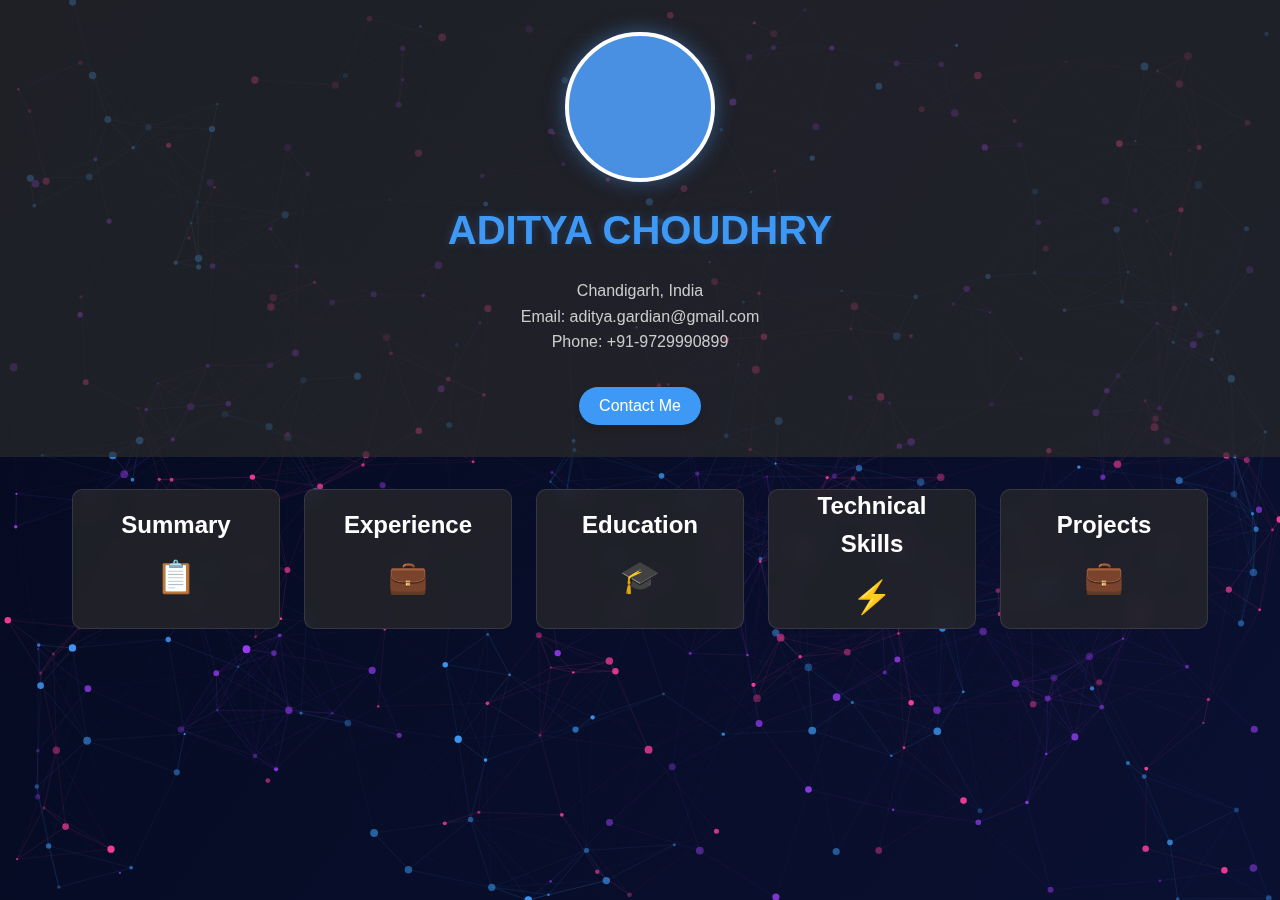
==== index.html @ 3d38e853 "Assistant checkpoint: Fixed name and animation errors" ====
<!DOCTYPE html>
<html lang="en">
<head>
    <meta charset="UTF-8">
    <meta name="viewport" content="width=device-width, initial-scale=1.0">
    <title>Aditya Choudhry - Developer Portfolio</title>
    <link rel="stylesheet" href="style.css">
    <link rel="stylesheet" href="https://cdnjs.cloudflare.com/ajax/libs/font-awesome/6.4.0/css/all.min.css">
    <meta http-equiv="Content-Security-Policy" content="upgrade-insecure-requests">
</head>
<body>
    <header>
        <div class="profile-section">
            <div class="profile-image">
                <div class="avatar"></div>
            </div>
            <h1>ADITYA CHOUDHRY</h1>
            <div class="contact-info">
                <p>Chandigarh, India</p>
                <p>Email: aditya.gardian@gmail.com</p>
                <p>Phone: +91-9729990899</p>
            </div>
            <button id="contact-btn" class="contact-button">Contact Me</button>
        </div>
    </header>

    <main class="card-container">
        <div class="card" data-section="summary">
            <div class="card-inner">
                <h2>Summary</h2>
                <div class="icon">📋</div>
            </div>
        </div>

        <div class="card" data-section="experience">
            <div class="card-inner">
                <h2>Experience</h2>
                <div class="icon">💼</div>
            </div>
        </div>

        <div class="card" data-section="education">
            <div class="card-inner">
                <h2>Education</h2>
                <div class="icon">🎓</div>
            </div>
        </div>

        <div class="card" data-section="skills">
            <div class="card-inner">
                <h2>Technical Skills</h2>
                <div class="icon">⚡</div>
            </div>
        </div>
    </main>

    <div class="popup-overlay">
        <div class="popup-content">
            <div class="popup-header">
                <h2></h2>
                <button class="close-btn">&times;</button>
            </div>
            <div class="popup-body"></div>
        </div>
    </div>

    <div id="contact-form" class="contact-overlay">
        <div class="contact-popup">
            <div class="contact-header">
                <h2>Contact Me</h2>
                <button class="close-contact-btn">&times;</button>
            </div>
            <div class="contact-body">
                <form id="email-form">
                    <div class="form-group">
                        <label for="name">Your Name</label>
                        <input type="text" id="name" name="name" required>
                    </div>
                    <div class="form-group">
                        <label for="email">Your Email</label>
                        <input type="email" id="email" name="email" required>
                    </div>
                    <div class="form-group">
                        <label for="message">Message</label>
                        <textarea id="message" name="message" required rows="5"></textarea>
                    </div>
                    <button type="submit" class="submit-btn">Send Message</button>
                </form>
                <div class="direct-contact">
                    <p>Or contact me directly:</p>
                    <a href="mailto:aditya.gardian@gmail.com" class="contact-link">
                        <i class="fas fa-envelope"></i> aditya.gardian@gmail.com
                    </a>
                </div>
            </div>
        </div>
    </div>

    <script src="wave.js"></script>
    <script src="projects.js"></script>
    <script src="script.js"></script>
</body>
</html>
---- style.css ----
* {
    margin: 0;
    padding: 0;
    box-sizing: border-box;
    scrollbar-width: thin;
    scrollbar-color: #4a90e2 rgba(26, 26, 26, 0.5);
}

/* Custom scrollbar */
::-webkit-scrollbar {
    width: 8px;
}

::-webkit-scrollbar-track {
    background: rgba(26, 26, 26, 0.5);
}

::-webkit-scrollbar-thumb {
    background: #4a90e2;
    border-radius: 10px;
}

::-webkit-scrollbar-thumb:hover {
    background: #357ab8;
}

:root {
    --primary-color: #4a90e2;
    --accent-color: #357ab8;
    --bg-color: #1a1a1a;
    --card-bg: rgba(42, 42, 42, 0.7);
    --text-color: #fff;
}

body {
    font-family: 'Segoe UI', Tahoma, Geneva, Verdana, sans-serif;
    background: var(--bg-color);
    color: var(--text-color);
    line-height: 1.6;
    overflow-x: hidden;
    transition: background-color 0.5s ease;
}

header {
    text-align: center;
    padding: 2rem;
    background: rgba(42, 42, 42, 0.7);
    position: relative;
    z-index: 1;
}

.profile-section {
    max-width: 800px;
    margin: 0 auto;
}

.profile-image {
    margin-bottom: 1rem;
}

.avatar {
    width: 150px;
    height: 150px;
    border-radius: 50%;
    background: #4a90e2;
    margin: 0 auto;
    border: 4px solid #fff;
    box-shadow: 0 0 20px rgba(74, 144, 226, 0.5);
}

h1 {
    font-size: 2.5rem;
    margin-bottom: 1rem;
    color: var(--primary-color);
    text-shadow: 0 0 10px rgba(74, 144, 226, 0.3);
    transition: color 0.5s ease;
}

.contact-info {
    color: #ccc;
    margin-bottom: 1rem;
}

.contact-button {
    background: var(--primary-color);
    color: white;
    border: none;
    padding: 10px 20px;
    border-radius: 30px;
    font-size: 1rem;
    cursor: pointer;
    transition: all 0.3s ease, background-color 0.5s ease;
    margin-top: 1rem;
    box-shadow: 0 4px 6px rgba(0, 0, 0, 0.1);
}

.contact-button:hover {
    background: var(--accent-color);
    transform: translateY(-3px);
    box-shadow: 0 8px 15px rgba(0, 0, 0, 0.2);
}

.card-container {
    display: grid;
    grid-template-columns: repeat(auto-fit, minmax(180px, 1fr));
    gap: 1.5rem;
    padding: 2rem;
    max-width: 1200px;
    margin: 0 auto 2rem auto;
    position: relative;
    z-index: 1;
}

.card {
    background: rgba(42, 42, 42, 0.7);
    border-radius: 10px;
    overflow: hidden;
    cursor: pointer;
    transition: transform 0.3s ease, box-shadow 0.3s ease;
    backdrop-filter: blur(10px);
    border: 1px solid rgba(255, 255, 255, 0.1);
    height: 140px;
}

.card:hover {
    transform: translateY(-5px) scale(1.05);
    box-shadow: 0 10px 20px rgba(0, 0, 0, 0.2), 0 0 15px rgba(74, 144, 226, 0.5);
    transition: all 0.3s ease, background-color 0.5s ease, box-shadow 0.5s ease;
}

.card-inner {
    padding: 1.2rem;
    text-align: center;
    display: flex;
    flex-direction: column;
    align-items: center;
    justify-content: center;
    height: 100%;
}

.icon {
    font-size: 2rem;
    margin: 0.5rem 0;
}

.popup-overlay, .contact-overlay {
    display: none;
    position: fixed;
    top: 0;
    left: 0;
    width: 100%;
    height: 100%;
    background: rgba(0, 0, 0, 0.8);
    justify-content: center;
    align-items: center;
    z-index: 1000;
}

.popup-content, .contact-popup {
    background: #2a2a2a;
    width: 90%;
    max-width: 800px;
    max-height: 90vh;
    border-radius: 10px;
    overflow-y: auto;
    position: relative;
    box-shadow: 0 0 30px rgba(74, 144, 226, 0.5);
    animation: popUp 0.5s ease;
}

.popup-header, .contact-header {
    padding: 1.5rem;
    background: #4a90e2;
    color: white;
    display: flex;
    justify-content: space-between;
    align-items: center;
}

.popup-body, .contact-body {
    padding: 2rem;
    color: #fff;
}

.close-btn, .close-contact-btn {
    background: none;
    border: none;
    color: white;
    font-size: 2rem;
    cursor: pointer;
}

.close-btn:hover, .close-contact-btn:hover {
    color: #ddd;
}

/* Contact Form Styles */
.form-group {
    margin-bottom: 1.5rem;
}

.form-group label {
    display: block;
    margin-bottom: 0.5rem;
    font-weight: bold;
    color: #ccc;
}

.form-group input, .form-group textarea {
    width: 100%;
    padding: 0.8rem;
    border-radius: 5px;
    border: 1px solid #444;
    background: #333;
    color: #fff;
    font-size: 1rem;
}

.submit-btn {
    background: #4a90e2;
    color: white;
    border: none;
    padding: 0.8rem 1.5rem;
    border-radius: 5px;
    font-size: 1rem;
    cursor: pointer;
    transition: all 0.3s ease;
    width: 100%;
    margin-top: 1rem;
}

.submit-btn:hover {
    background: #357ab8;
}

.direct-contact {
    margin-top: 2rem;
    text-align: center;
    padding-top: 1.5rem;
    border-top: 1px solid #444;
}

.contact-link {
    display: inline-block;
    margin-top: 0.5rem;
    color: #4a90e2;
    text-decoration: none;
    transition: color 0.3s ease;
}

.contact-link:hover {
    color: #93c5fd;
}

/* Projects Section */

/* Projects Section */
.projects-section {
    padding: 2rem;
    max-width: 1200px;
    margin: 0 auto 2rem auto;
    position: relative;
    z-index: 1;
}

.projects-heading {
    text-align: center;
    margin-bottom: 2rem;
    color: var(--primary-color);
    font-size: 2rem;
}

.projects-container {
    display: grid;
    grid-template-columns: repeat(auto-fit, minmax(250px, 1fr));
    gap: 2rem;
}

.project-card {
    background: rgba(42, 42, 42, 0.7);
    border-radius: 10px;
    padding: 1.5rem;
    transition: transform 0.3s ease, box-shadow 0.3s ease;
    backdrop-filter: blur(10px);
    border: 1px solid rgba(255, 255, 255, 0.1);
    animation: fadeInUp 0.5s ease forwards;
    opacity: 0;
    transform: translateY(30px);
}

.project-card:hover {
    transform: translateY(-10px);
    box-shadow: 0 10px 20px rgba(0, 0, 0, 0.2), 0 0 15px rgba(74, 144, 226, 0.5);
}

.project-icon {
    font-size: 2.5rem;
    margin-bottom: 1rem;
    text-align: center;
}

.project-card h3 {
    margin-bottom: 0.8rem;
    color: #4a90e2;
}

.project-card p {
    margin-bottom: 1.5rem;
    color: #ccc;
}

.project-link {
    display: inline-block;
    padding: 0.6rem 1.2rem;
    background: #4a90e2;
    color: white;
    text-decoration: none;
    border-radius: 5px;
    transition: all 0.3s ease;
}

.project-link:hover {
    background: #357ab8;
    transform: translateY(-3px);
}

/* Animations */
@keyframes popUp {
    0% {
        opacity: 0;
        transform: scale(0.8);
    }
    100% {
        opacity: 1;
        transform: scale(1);
    }
}

@keyframes fadeInUp {
    0% {
        opacity: 0;
        transform: translateY(30px);
    }
    100% {
        opacity: 1;
        transform: translateY(0);
    }
}

@media (max-width: 768px) {
    .card-container, .projects-container {
        grid-template-columns: 1fr;
        padding: 1rem;
    }
    
    .popup-content, .contact-popup {
        width: 95%;
        margin: 1rem;
    }
    
    .projects-section {
        padding: 1rem;
    }
}
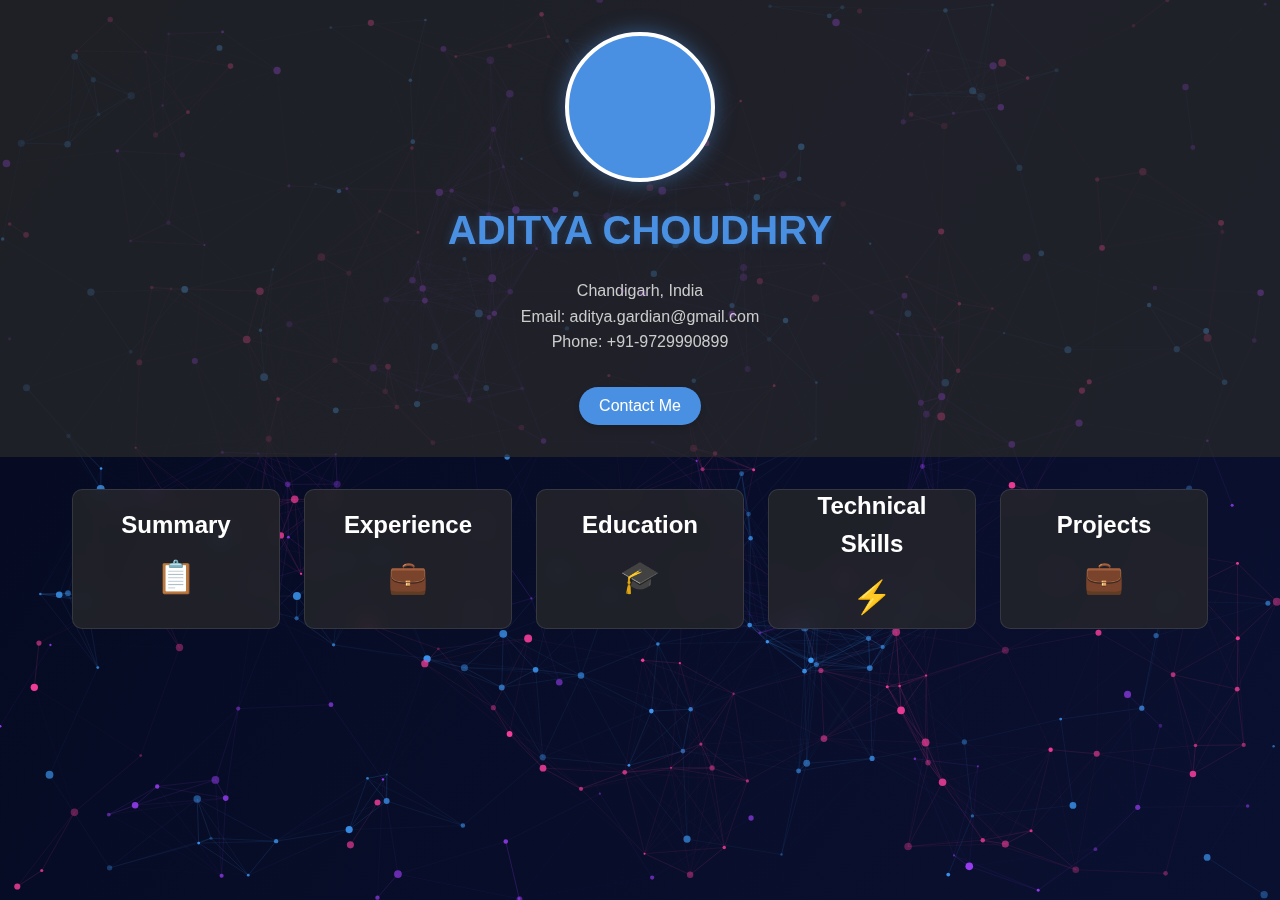
==== commit eea7bb5c: "Assistant checkpoint: Fixed animation issues for GitHub Pages deployment" ====
--- a/index.html
+++ b/index.html
@@ -96,6 +96,14 @@
         </div>
     </div>
 
+    <!-- Load scripts in correct order with proper error handling -->
+    <script>
+        // Handle script loading errors
+        window.onerror = function(message, source, lineno, colno, error) {
+            console.error("Script error:", message, "at", source, "line:", lineno);
+            return true;
+        };
+    </script>
     <script src="wave.js"></script>
     <script src="projects.js"></script>
     <script src="script.js"></script>
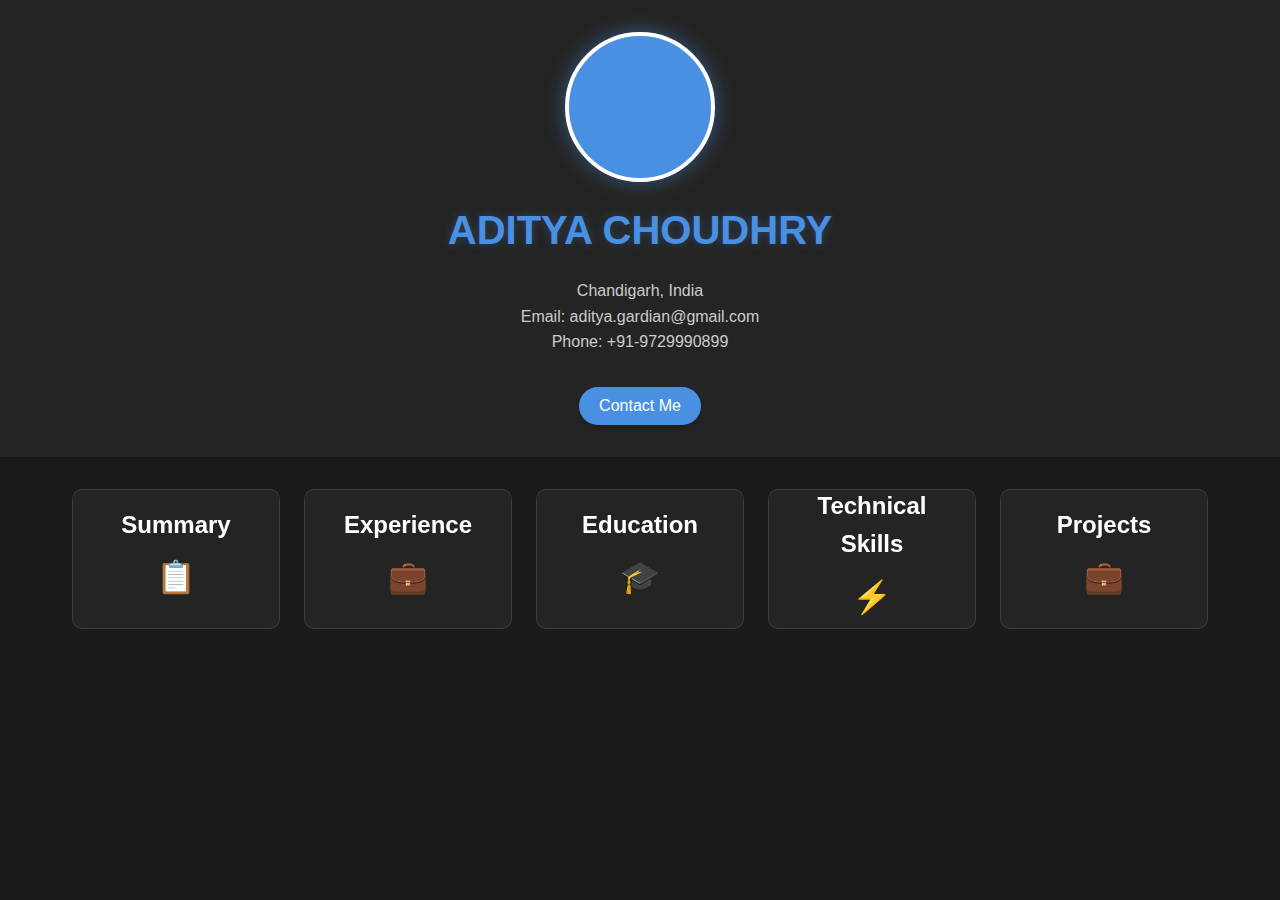
==== commit fefb03bc: "Assistant checkpoint: Fixed syntax errors and script reference issues" ====
--- a/index.html
+++ b/index.html
@@ -107,5 +107,14 @@
     <script src="wave.js"></script>
     <script src="projects.js"></script>
     <script src="script.js"></script>
+    <!-- Add fallback script to ensure everything loads -->
+    <script>
+        // Check if MultiverseBackground is available, if not provide fallback
+        if (typeof MultiverseBackground === 'undefined') {
+            console.log("Providing fallback background...");
+            document.documentElement.style.setProperty('--primary-color', '#4a90e2');
+            document.documentElement.style.setProperty('--accent-color', '#357ab8');
+        }
+    </script>
 </body>
 </html>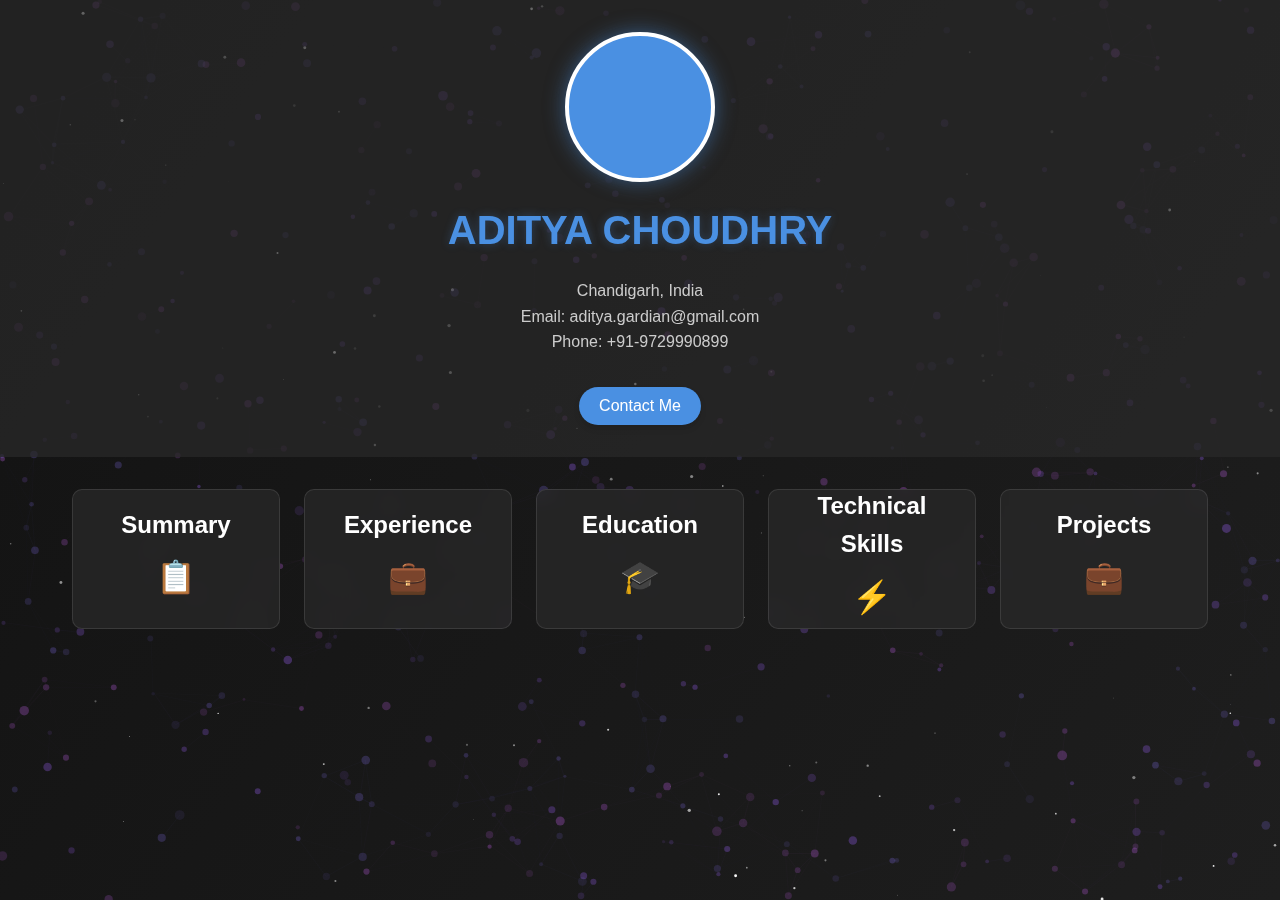
==== commit 67856901: "Assistant checkpoint: Enhanced portfolio with modern design and animations" ====
--- a/index.html
+++ b/index.html
@@ -12,7 +12,9 @@
     <header>
         <div class="profile-section">
             <div class="profile-image">
-                <div class="avatar"></div>
+                <div class="avatar">
+                    <div class="avatar-inner"></div>
+                </div>
             </div>
             <h1>ADITYA CHOUDHRY</h1>
             <div class="contact-info">
--- a/style.css
+++ b/style.css
@@ -1,4 +1,3 @@
-
 * {
     margin: 0;
     padding: 0;
@@ -254,8 +253,6 @@
 }
 
 /* Projects Section */
-
-/* Projects Section */
 .projects-section {
     padding: 2rem;
     max-width: 1200px;
@@ -273,56 +270,159 @@
 
 .projects-container {
     display: grid;
-    grid-template-columns: repeat(auto-fit, minmax(250px, 1fr));
+    grid-template-columns: repeat(auto-fit, minmax(280px, 1fr));
     gap: 2rem;
 }
 
 .project-card {
-    background: rgba(42, 42, 42, 0.7);
-    border-radius: 10px;
-    padding: 1.5rem;
-    transition: transform 0.3s ease, box-shadow 0.3s ease;
-    backdrop-filter: blur(10px);
+    background: rgba(35, 35, 35, 0.8);
+    border-radius: 15px;
+    overflow: hidden;
+    transition: all 0.4s cubic-bezier(0.175, 0.885, 0.32, 1.275);
+    box-shadow: 0 10px 20px rgba(0, 0, 0, 0.1);
     border: 1px solid rgba(255, 255, 255, 0.1);
-    animation: fadeInUp 0.5s ease forwards;
+    animation: fadeInUp 0.6s ease forwards;
     opacity: 0;
     transform: translateY(30px);
+    height: 100%;
+    display: flex;
+    flex-direction: column;
 }
 
 .project-card:hover {
-    transform: translateY(-10px);
-    box-shadow: 0 10px 20px rgba(0, 0, 0, 0.2), 0 0 15px rgba(74, 144, 226, 0.5);
+    transform: translateY(-10px) scale(1.02);
+    box-shadow: 0 15px 30px rgba(0, 0, 0, 0.2), 0 0 20px rgba(110, 72, 170, 0.4);
+    border: 1px solid rgba(255, 255, 255, 0.15);
+}
+
+.project-header {
+    padding: 1.5rem;
+    display: flex;
+    justify-content: center;
+    align-items: center;
+    height: 100px;
+    position: relative;
+    overflow: hidden;
+}
+
+.project-header::before {
+    content: '';
+    position: absolute;
+    top: -50%;
+    left: -50%;
+    width: 200%;
+    height: 200%;
+    background: linear-gradient(45deg, 
+        rgba(255, 255, 255, 0) 0%, 
+        rgba(255, 255, 255, 0.1) 50%, 
+        rgba(255, 255, 255, 0) 100%);
+    transform: rotate(45deg);
+    animation: shine 8s infinite;
 }
 
 .project-icon {
-    font-size: 2.5rem;
+    font-size: 3rem;
+    filter: drop-shadow(0 0 10px rgba(0, 0, 0, 0.3));
+    position: relative;
+    z-index: 2;
+    background: rgba(255, 255, 255, 0.1);
+    width: 70px;
+    height: 70px;
+    display: flex;
+    align-items: center;
+    justify-content: center;
+    border-radius: 50%;
+    backdrop-filter: blur(5px);
+    transition: transform 0.4s ease;
+}
+
+.project-card:hover .project-icon {
+    transform: scale(1.2) rotate(10deg);
+}
+
+.project-content {
+    padding: 1.8rem;
+    flex: 1;
+    display: flex;
+    flex-direction: column;
+}
+
+.project-card h3 {
     margin-bottom: 1rem;
-    text-align: center;
-}
-
-.project-card h3 {
-    margin-bottom: 0.8rem;
-    color: #4a90e2;
+    color: var(--accent-color);
+    font-size: 1.4rem;
+    transition: all 0.3s ease;
+}
+
+.project-card:hover h3 {
+    color: #fff;
 }
 
 .project-card p {
     margin-bottom: 1.5rem;
     color: #ccc;
+    line-height: 1.6;
+    flex: 1;
+}
+
+.tech-stack {
+    display: flex;
+    flex-wrap: wrap;
+    gap: 0.5rem;
+    margin-bottom: 1.5rem;
+}
+
+.tech-badge {
+    background: rgba(110, 72, 170, 0.2);
+    color: #ccc;
+    padding: 0.3rem 0.8rem;
+    border-radius: 20px;
+    font-size: 0.85rem;
+    backdrop-filter: blur(5px);
+    border: 1px solid rgba(110, 72, 170, 0.3);
+    transition: all 0.3s ease;
+}
+
+.project-card:hover .tech-badge {
+    background: rgba(110, 72, 170, 0.3);
+    color: #fff;
 }
 
 .project-link {
     display: inline-block;
-    padding: 0.6rem 1.2rem;
-    background: #4a90e2;
+    padding: 0.8rem 1.5rem;
+    background: linear-gradient(to right, #6e48aa, #9d50bb);
     color: white;
     text-decoration: none;
-    border-radius: 5px;
+    border-radius: 30px;
     transition: all 0.3s ease;
+    font-weight: 500;
+    align-self: flex-start;
+    position: relative;
+    overflow: hidden;
+    z-index: 1;
+}
+
+.project-link::before {
+    content: '';
+    position: absolute;
+    top: 0;
+    left: 0;
+    width: 100%;
+    height: 100%;
+    background: linear-gradient(to right, #9d50bb, #6e48aa);
+    z-index: -1;
+    transition: opacity 0.3s ease;
+    opacity: 0;
 }
 
 .project-link:hover {
-    background: #357ab8;
     transform: translateY(-3px);
+    box-shadow: 0 8px 15px rgba(0, 0, 0, 0.2);
+}
+
+.project-link:hover::before {
+    opacity: 1;
 }
 
 /* Animations */
@@ -348,18 +448,27 @@
     }
 }
 
+@keyframes shine {
+    0% {
+        background-position: -100% 0;
+    }
+    100% {
+        background-position: 100% 0;
+    }
+}
+
 @media (max-width: 768px) {
     .card-container, .projects-container {
         grid-template-columns: 1fr;
         padding: 1rem;
     }
-    
+
     .popup-content, .contact-popup {
         width: 95%;
         margin: 1rem;
     }
-    
+
     .projects-section {
         padding: 1rem;
     }
-}
+}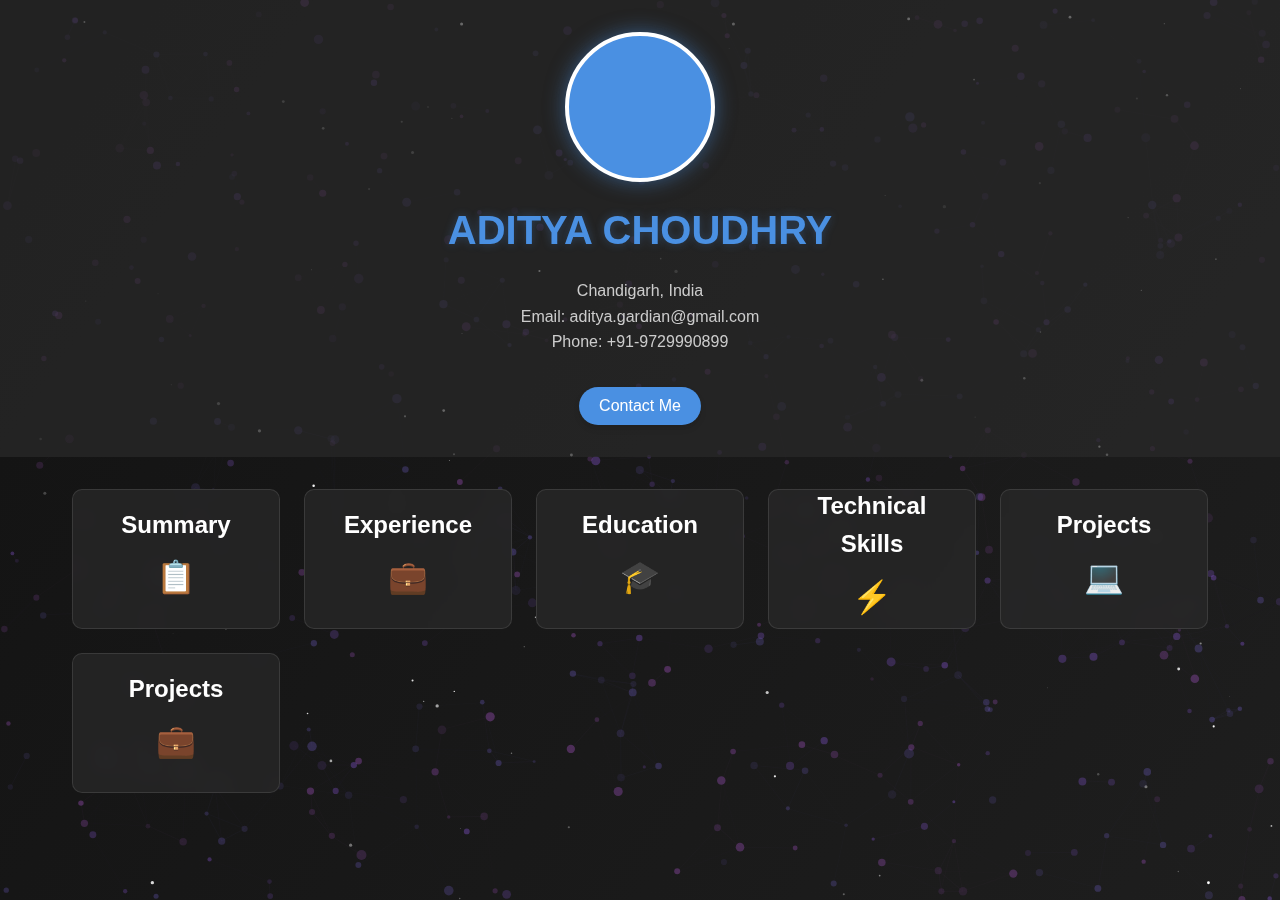
==== commit 27f5fc37: "Assistant checkpoint: Added Projects card directly to main card container" ====
--- a/index.html
+++ b/index.html
@@ -52,6 +52,13 @@
             <div class="card-inner">
                 <h2>Technical Skills</h2>
                 <div class="icon">⚡</div>
+            </div>
+        </div>
+
+        <div class="card" data-section="projects">
+            <div class="card-inner">
+                <h2>Projects</h2>
+                <div class="icon">💻</div>
             </div>
         </div>
     </main>
--- a/style.css
+++ b/style.css
@@ -457,6 +457,81 @@
     }
 }
 
+/* Project Card Styles */
+.projects-container {
+    display: grid;
+    grid-template-columns: repeat(auto-fill, minmax(280px, 1fr));
+    gap: 20px;
+    padding: 20px 0;
+    animation: fadeInUp 0.5s ease-out forwards;
+}
+
+.project-card {
+    background: rgba(255, 255, 255, 0.08);
+    border-radius: 12px;
+    overflow: hidden;
+    box-shadow: 0 4px 20px rgba(0, 0, 0, 0.2);
+    transition: transform 0.3s ease, box-shadow 0.3s ease;
+    opacity: 0;
+    animation: fadeInUp 0.5s ease-out forwards;
+}
+
+.project-card:hover {
+    transform: translateY(-5px);
+    box-shadow: 0 8px 25px rgba(0, 0, 0, 0.3);
+}
+
+.project-header {
+    padding: 30px;
+    text-align: center;
+    color: white;
+}
+
+.project-icon {
+    font-size: 3em;
+    margin-bottom: 10px;
+}
+
+.project-content {
+    padding: 20px;
+}
+
+.project-content h3 {
+    margin-top: 0;
+    font-size: 1.4rem;
+    color: var(--primary-color);
+}
+
+.tech-stack {
+    display: flex;
+    flex-wrap: wrap;
+    gap: 8px;
+    margin: 15px 0;
+}
+
+.tech-badge {
+    background: rgba(255, 255, 255, 0.1);
+    padding: 5px 10px;
+    border-radius: 20px;
+    font-size: 0.8rem;
+    color: rgba(255, 255, 255, 0.9);
+}
+
+.project-link {
+    display: inline-block;
+    margin-top: 15px;
+    padding: 8px 15px;
+    background: var(--primary-color);
+    color: white;
+    border-radius: 6px;
+    text-decoration: none;
+    transition: background 0.3s ease;
+}
+
+.project-link:hover {
+    background: var(--accent-color);
+}
+
 @media (max-width: 768px) {
     .card-container, .projects-container {
         grid-template-columns: 1fr;
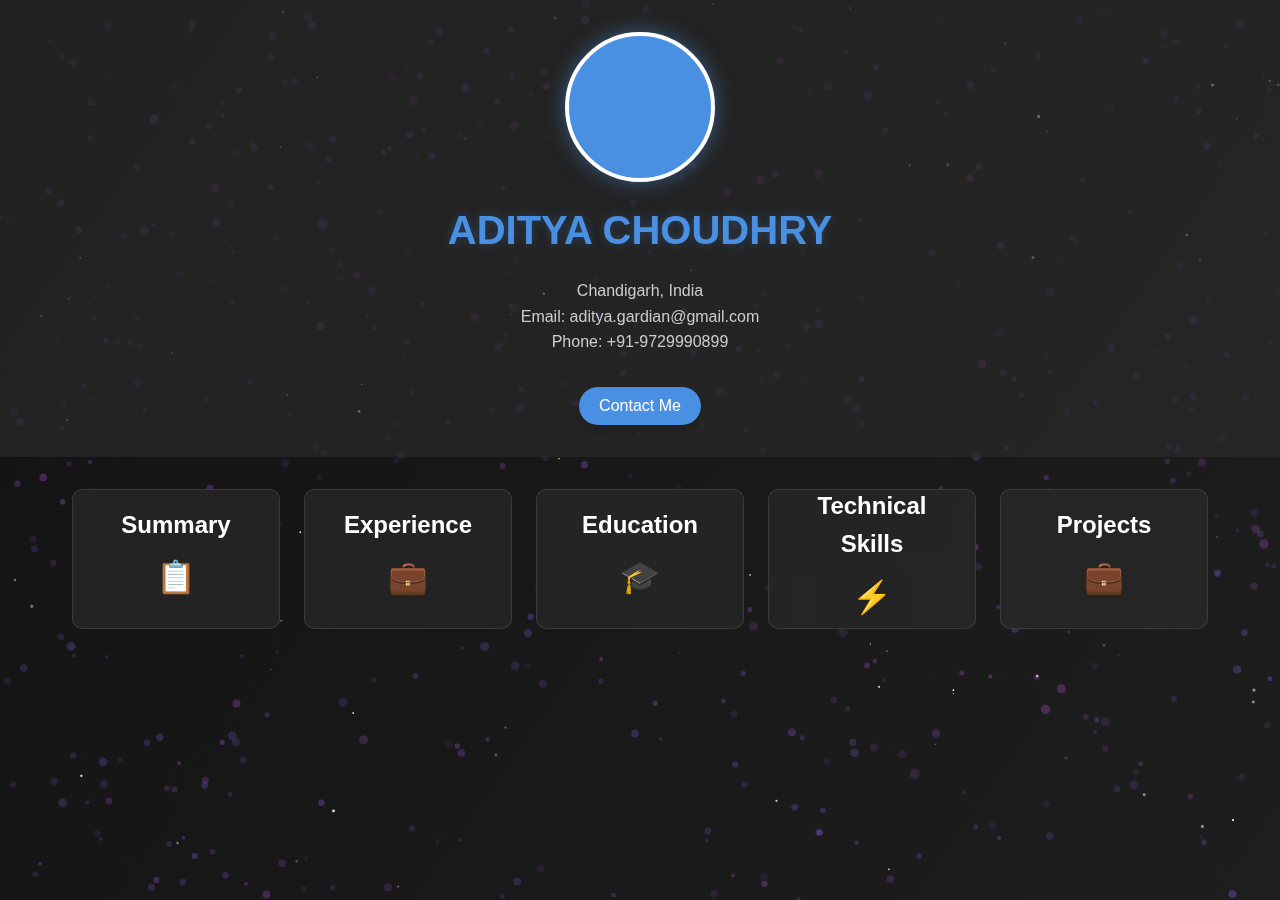
==== commit 7b90b53d: "Assistant checkpoint: Removed Projects card from main container" ====
--- a/index.html
+++ b/index.html
@@ -55,12 +55,7 @@
             </div>
         </div>
 
-        <div class="card" data-section="projects">
-            <div class="card-inner">
-                <h2>Projects</h2>
-                <div class="icon">💻</div>
-            </div>
-        </div>
+        
     </main>
 
     <div class="popup-overlay">
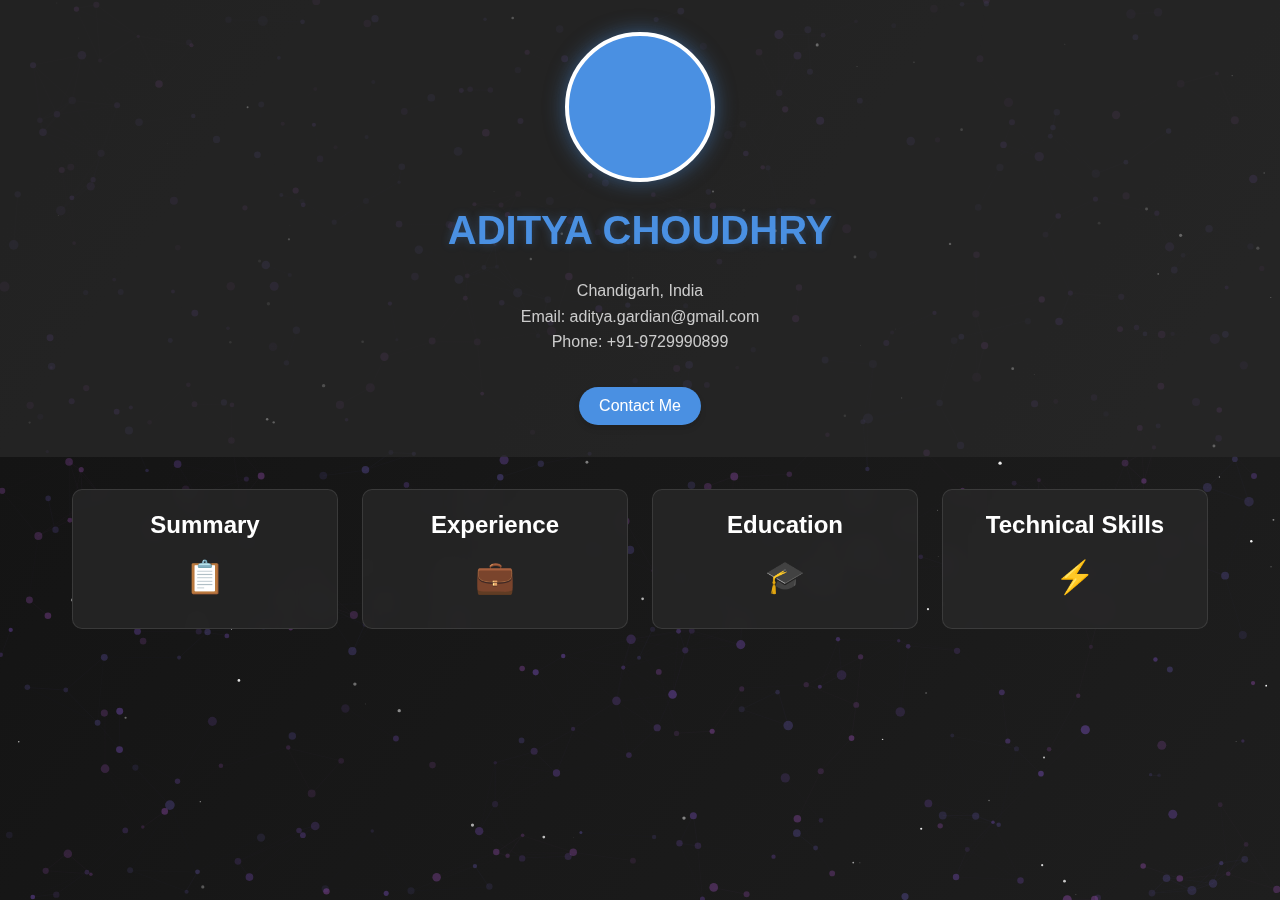
==== commit bb346b36: "Assistant checkpoint: Removed all Projects functionality and references" ====
--- a/index.html
+++ b/index.html
@@ -109,7 +109,6 @@
         };
     </script>
     <script src="wave.js"></script>
-    <script src="projects.js"></script>
     <script src="script.js"></script>
     <!-- Add fallback script to ensure everything loads -->
     <script>
--- a/style.css
+++ b/style.css
@@ -252,42 +252,7 @@
     color: #93c5fd;
 }
 
-/* Projects Section */
-.projects-section {
-    padding: 2rem;
-    max-width: 1200px;
-    margin: 0 auto 2rem auto;
-    position: relative;
-    z-index: 1;
-}
-
-.projects-heading {
-    text-align: center;
-    margin-bottom: 2rem;
-    color: var(--primary-color);
-    font-size: 2rem;
-}
-
-.projects-container {
-    display: grid;
-    grid-template-columns: repeat(auto-fit, minmax(280px, 1fr));
-    gap: 2rem;
-}
-
-.project-card {
-    background: rgba(35, 35, 35, 0.8);
-    border-radius: 15px;
-    overflow: hidden;
-    transition: all 0.4s cubic-bezier(0.175, 0.885, 0.32, 1.275);
-    box-shadow: 0 10px 20px rgba(0, 0, 0, 0.1);
-    border: 1px solid rgba(255, 255, 255, 0.1);
-    animation: fadeInUp 0.6s ease forwards;
-    opacity: 0;
-    transform: translateY(30px);
-    height: 100%;
-    display: flex;
-    flex-direction: column;
-}
+/* Projects Section - Removed */
 
 .project-card:hover {
     transform: translateY(-10px) scale(1.02);
@@ -517,23 +482,8 @@
     color: rgba(255, 255, 255, 0.9);
 }
 
-.project-link {
-    display: inline-block;
-    margin-top: 15px;
-    padding: 8px 15px;
-    background: var(--primary-color);
-    color: white;
-    border-radius: 6px;
-    text-decoration: none;
-    transition: background 0.3s ease;
-}
-
-.project-link:hover {
-    background: var(--accent-color);
-}
-
 @media (max-width: 768px) {
-    .card-container, .projects-container {
+    .card-container {
         grid-template-columns: 1fr;
         padding: 1rem;
     }
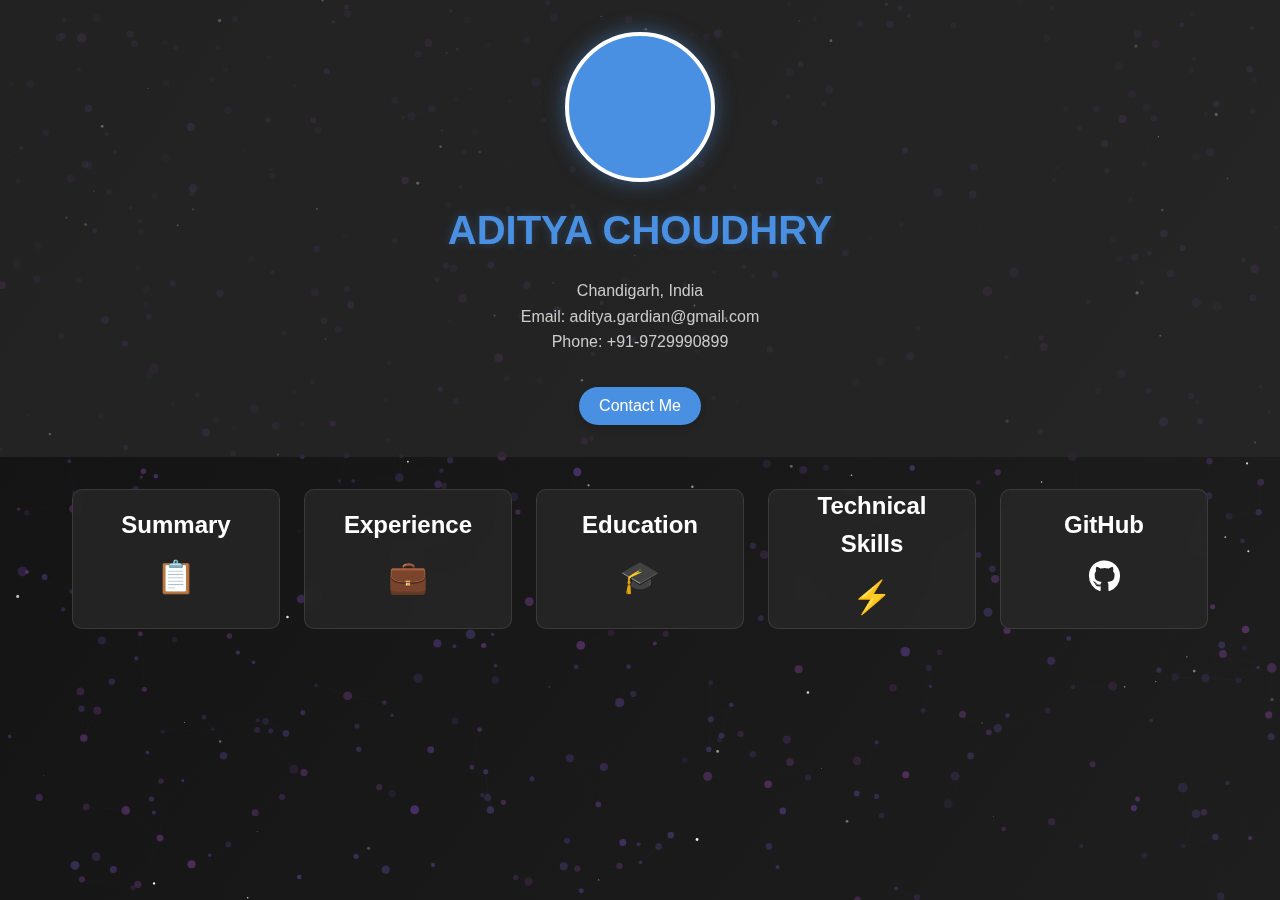
==== commit 2c9ff70c: "Assistant checkpoint: Added GitHub card to display repositories from your account" ====
--- a/index.html
+++ b/index.html
@@ -55,6 +55,12 @@
             </div>
         </div>
 
+        <div class="card" data-section="github">
+            <div class="card-inner">
+                <h2>GitHub</h2>
+                <div class="icon"><i class="fab fa-github"></i></div>
+            </div>
+        </div>
         
     </main>
 
@@ -110,6 +116,7 @@
     </script>
     <script src="wave.js"></script>
     <script src="script.js"></script>
+    <script src="github.js"></script>
     <!-- Add fallback script to ensure everything loads -->
     <script>
         // Check if MultiverseBackground is available, if not provide fallback
--- a/style.css
+++ b/style.css
@@ -482,6 +482,104 @@
     color: rgba(255, 255, 255, 0.9);
 }
 
+/* GitHub Repositories Styles */
+.repos-container {
+    width: 100%;
+}
+
+.loading {
+    text-align: center;
+    padding: 20px;
+    font-style: italic;
+    color: #888;
+}
+
+.github-profile {
+    display: flex;
+    align-items: center;
+    margin-bottom: 20px;
+    padding-bottom: 15px;
+    border-bottom: 1px solid rgba(255, 255, 255, 0.1);
+}
+
+.github-avatar {
+    width: 60px;
+    height: 60px;
+    border-radius: 50%;
+    margin-right: 15px;
+    border: 2px solid var(--primary-color);
+}
+
+.github-profile h3 {
+    margin: 0;
+}
+
+.github-profile a {
+    color: var(--primary-color);
+    text-decoration: none;
+    transition: color 0.3s;
+}
+
+.github-profile a:hover {
+    color: var(--accent-color);
+}
+
+.repos-grid {
+    display: grid;
+    grid-template-columns: repeat(auto-fill, minmax(280px, 1fr));
+    gap: 20px;
+}
+
+.repo-card {
+    background: rgba(42, 42, 42, 0.7);
+    border-radius: 8px;
+    padding: 15px;
+    box-shadow: 0 4px 6px rgba(0, 0, 0, 0.1);
+    transition: transform 0.3s, box-shadow 0.3s;
+    border: 1px solid rgba(255, 255, 255, 0.05);
+}
+
+.repo-card:hover {
+    transform: translateY(-5px);
+    box-shadow: 0 8px 15px rgba(0, 0, 0, 0.2);
+    border: 1px solid rgba(255, 255, 255, 0.1);
+}
+
+.repo-card h3 {
+    margin-top: 0;
+    margin-bottom: 10px;
+}
+
+.repo-card h3 a {
+    color: var(--primary-color);
+    text-decoration: none;
+    transition: color 0.3s;
+}
+
+.repo-card h3 a:hover {
+    color: var(--accent-color);
+}
+
+.repo-description {
+    color: #ccc;
+    font-size: 0.9rem;
+    margin-bottom: 15px;
+    min-height: 40px;
+}
+
+.repo-details {
+    display: flex;
+    gap: 15px;
+    font-size: 0.8rem;
+    color: #aaa;
+}
+
+.repo-language, .repo-stars, .repo-forks {
+    display: flex;
+    align-items: center;
+    gap: 5px;
+}
+
 @media (max-width: 768px) {
     .card-container {
         grid-template-columns: 1fr;
@@ -496,4 +594,8 @@
     .projects-section {
         padding: 1rem;
     }
+
+    .repos-grid {
+        grid-template-columns: 1fr;
+    }
 }